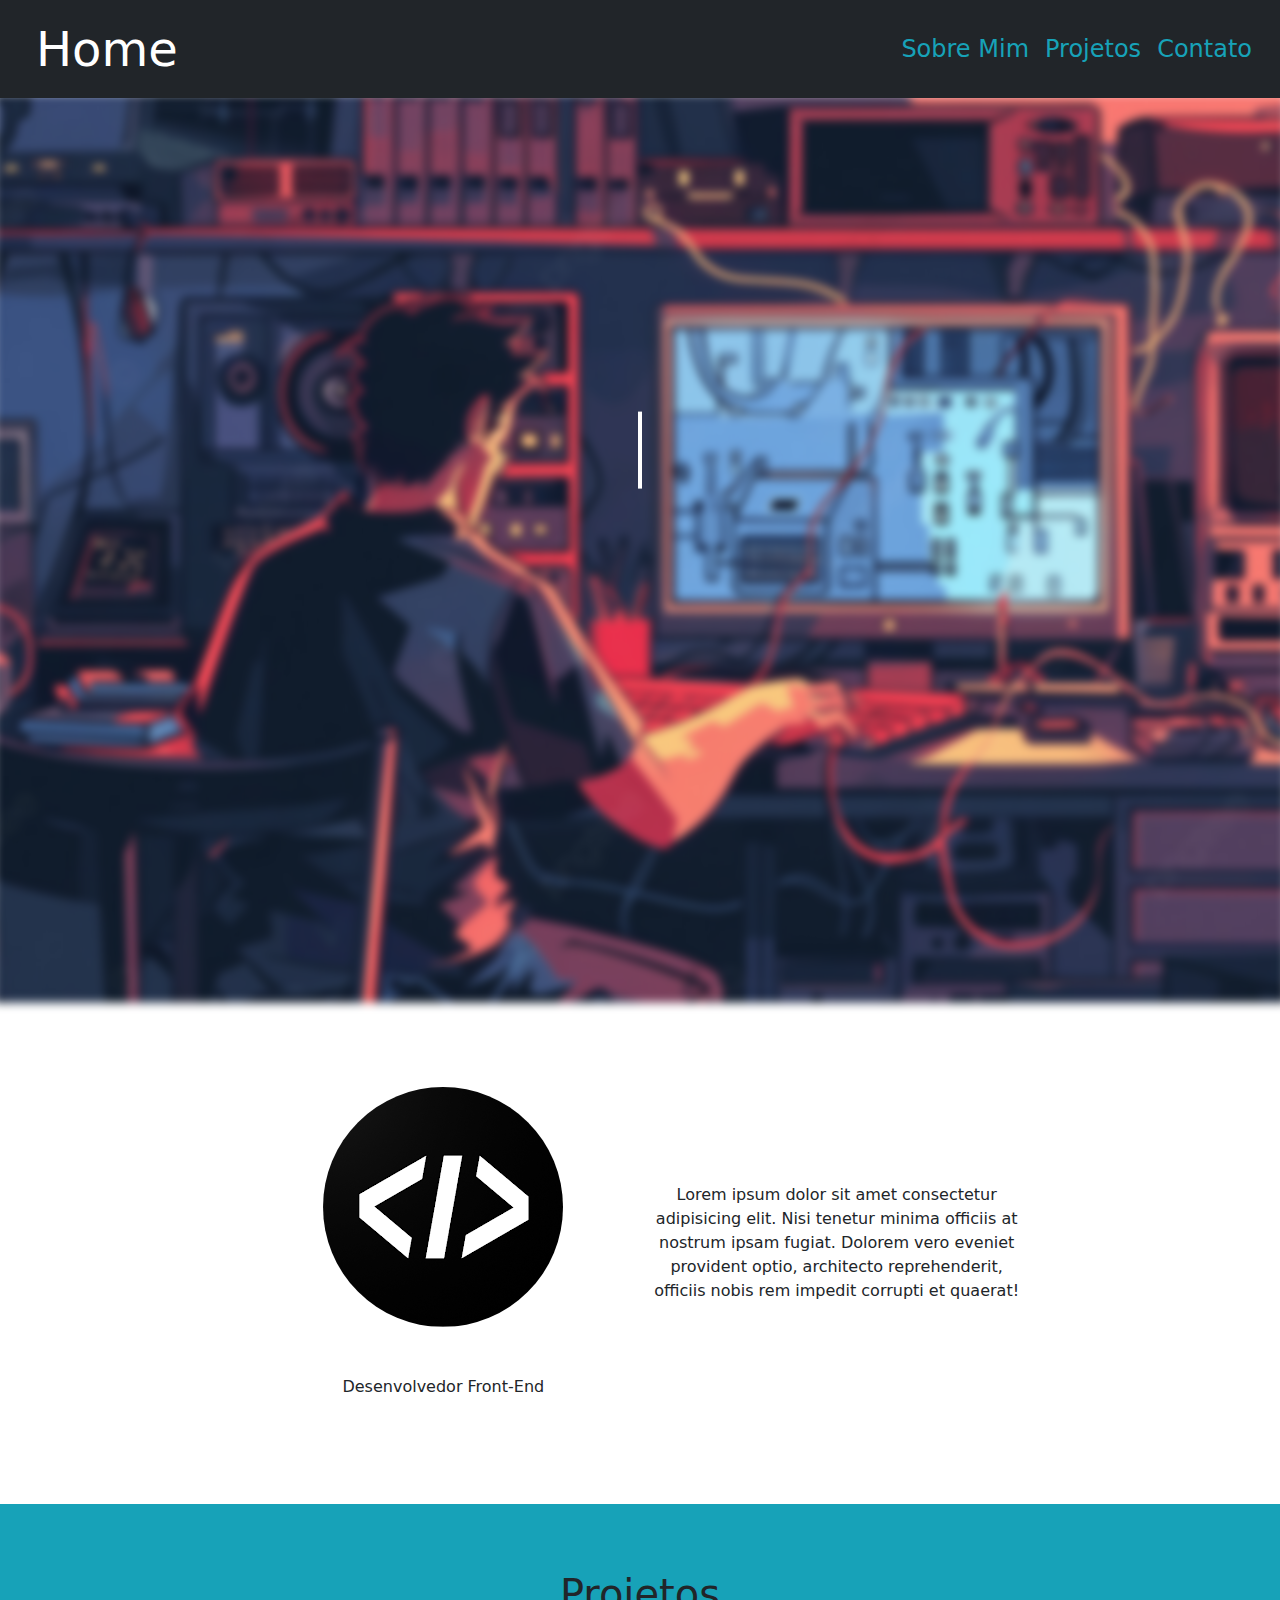
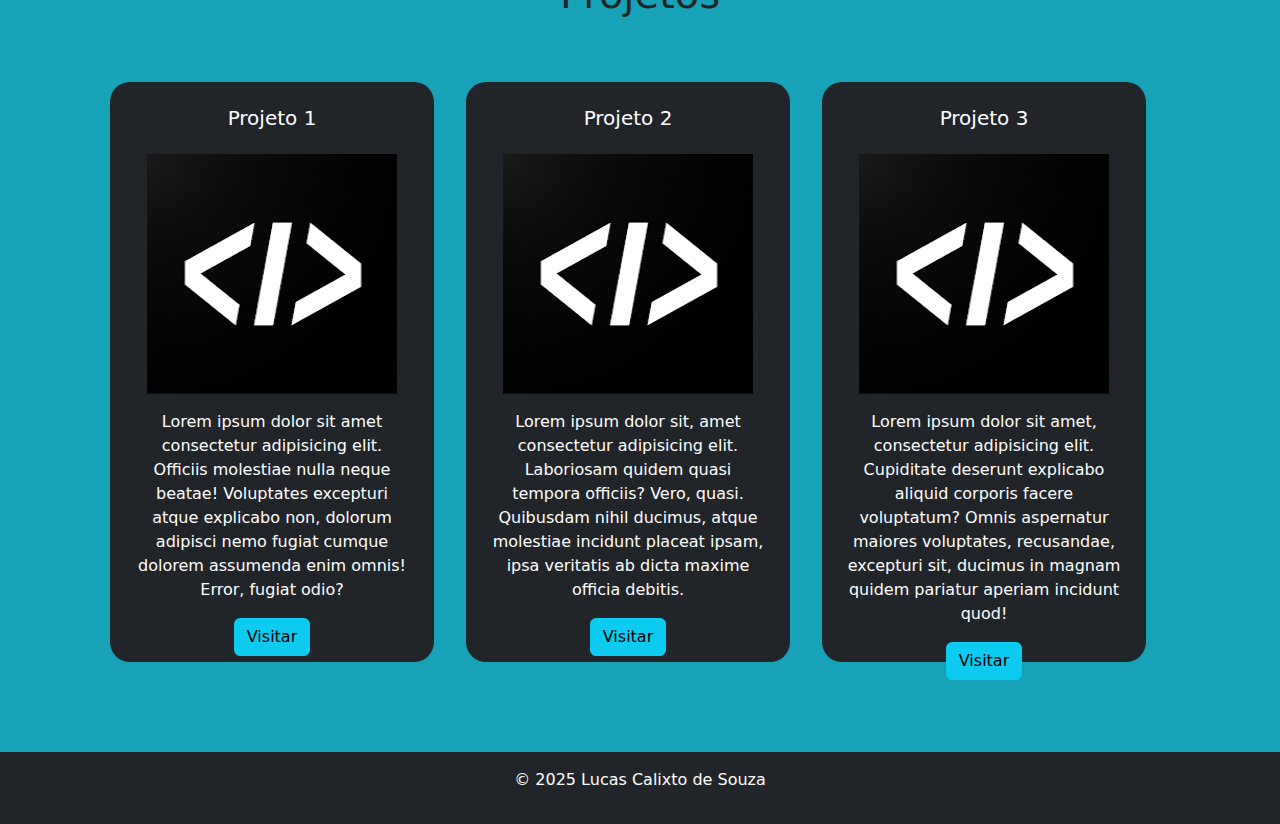
==== Curriculo/index.html @ 4676a132 "ajustes no nav e header, começo da seção sobre mim, footer ajeitado, arquivo mudados de lugar para m" ====
<!DOCTYPE html>
<html lang="pt-BR">

<head>
  <meta charset="UTF-8">
  <meta name="viewport" content="width=device-width, initial-scale=1.0">
  <title>Meu Currículo</title>
  <link href="https://cdn.jsdelivr.net/npm/bootstrap@5.3.0/dist/css/bootstrap.min.css" rel="stylesheet">
  <link rel="stylesheet" href="css/styles.css">
  <script src="js/script.js" defer></script>
</head>

<body id="page-top">
  <!-- Navbar -->
  <nav id="minha-navbar" class="navbar navbar-expand-lg bg-dark sticky-top p-2">
    <div class="container-fluid">

      <a id="home" class="navbar-brand ms-3" href="#page-top">Home</a>

      <!-- Botão para abrir o menu em telas pequenas -->
      <button class="navbar-toggler navbar-dark" type="button" data-bs-toggle="collapse" data-bs-target="#navbarNav"
        aria-controls="navbarNav" aria-expanded="false" aria-label="Toggle navigation">
        <span class="navbar-toggler-icon"></span>
      </button>

      <!-- Itens do Menu -->
      <div class="collapse navbar-collapse justify-content-end" id="navbarNav">
        <ul class="navbar-nav">
          <li class="nav-item">
            <a id="link" class="nav-link" href="#sobre">Sobre Mim</a>
          </li>
          <li class="nav-item">
            <a id="link" class="nav-link" href="#projetos">Projetos</a>
          </li>
          <li class="nav-item">
            <a id="link" class="nav-link" href="#contato">Contato</a>
          </li>
        </ul>
      </div>

    </div>
  </nav>

  <header>
    <img id="imagemFundo" src="assets/img/foto.webp" alt="foto de fundo" class="background-image">
    <h1 id="nome" class="masthead-heading text-uppercase animate-text cursor">Lucas Calixto de Souza</h1>
  </header>

  <!-- Sobre Mim -->
  <section id="sobre">
    <div class="row">
      <div class="col-lg-4 ms-auto">
        <img class="rounded-circle p-4" src="assets/img/fotoprojeto.webp" alt="Foto do desenvolvedor" />
        <p class="masthead-subheading font-weight-light p-4">Desenvolvedor Front-End</p>
      </div>
      <div class="col-lg-4 me-auto">
        <p class="text-center">Lorem ipsum dolor sit amet consectetur adipisicing elit. Nisi tenetur minima officiis at
          nostrum ipsam fugiat. Dolorem vero eveniet provident optio, architecto reprehenderit, officiis nobis rem
          impedit corrupti et quaerat!</p>
      </div>
    </div>
  </section>
  <!-- Projetos -->
  <section id="projetos">
    <div class="container">
      <h1 class="text-center p-3">Projetos</h1>
      <div class="row p-4">
        <div class="col-lg-4 col-md-12 p-3">
          <div class="card-body bg-dark p-4 text-white text-center" style="border-radius: 20px; height: 580px;">
            <h5 class="card-title">Projeto 1</h5>
            <img src="assets/img/fotoprojeto.webp" class="card-img-top mt-4 mb-3" alt="Foto do projeto"
              style="width: 250px; height: 240px;">
            <p class="card-text">Lorem ipsum dolor sit amet consectetur adipisicing elit. Officiis
              molestiae nulla neque beatae! Voluptates excepturi atque explicabo non, dolorum adipisci
              nemo fugiat cumque dolorem assumenda enim omnis! Error, fugiat odio?</p>
            <div class="text-center">
              <button class="btn btn-info ">Visitar</button>
            </div>
          </div>
        </div>
        <div class="col-lg-4 col-md-6 p-3">
          <div class="card-body bg-dark p-4 text-white text-center" style="border-radius: 20px; height: 580px;">
            <h5 class="card-title">Projeto 2</h5>
            <img src="assets/img/fotoprojeto.webp" class="card-img-top mt-4 mb-3" alt="Foto do projeto2"
              style="width: 250px; height: 240px;">
            <p class="card-text">Lorem ipsum dolor sit, amet consectetur adipisicing elit. Laboriosam
              quidem quasi tempora officiis? Vero, quasi. Quibusdam nihil ducimus, atque molestiae
              incidunt placeat ipsam, ipsa veritatis ab dicta maxime officia debitis.</p>
            <div class="text-center">
              <button class="btn btn-info ">Visitar</button>
            </div>
          </div>
        </div>
        <div class="col-lg-4 col-md-6 p-3">
          <div class="card-body bg-dark p-4 text-white text-center" style="border-radius: 20px; height: 580px;">
            <h5 class="card-title">Projeto 3</h5>
            <img src="assets/img/fotoprojeto.webp" class="card-img-top mt-4 mb-3" alt="Foto do projeto3"
              style="width: 250px; height: 240px;">
            <p class="card-text">Lorem ipsum dolor sit amet, consectetur adipisicing elit. Cupiditate
              deserunt explicabo aliquid corporis facere voluptatum? Omnis aspernatur maiores
              voluptates, recusandae, excepturi sit, ducimus in magnam quidem pariatur aperiam
              incidunt quod!</p>
            <div class="text-center">
              <button class="btn btn-info ">Visitar</button>
            </div>
          </div>
        </div>
      </div>
    </div>
  </section>
  <!-- Adicione outras seções aqui -->

  <!-- Rodapé -->
  <footer class="bg-dark text-white text-center p-3">
    <p>&copy; 2025 Lucas Calixto de Souza </p>
  </footer>

  <script src="https://cdn.jsdelivr.net/npm/bootstrap@5.3.0/dist/js/bootstrap.bundle.min.js"></script>
  <script src="js/script.js"></script> <!-- Seu script customizado -->

</body>

</html>
---- Curriculo/css/styles.css ----
/* Adicione no styles.css */
@keyframes fadeIn {
  from {
    opacity: 0;
  }

  to {
    opacity: 1;
  }
}

body {
  overflow-x: hidden;
}

section {
  animation: fadeIn 1s ease-in-out;
}

#home {
  font-size: 3em;
  color: white;
}

#home:hover{
  color: rgba(255, 255, 255, 0.562);
}

#link {
  color: #17a2b8;
  font-size: 1.5em;
  text-decoration: none;
}

#link:hover {
  color: #138496;
}

/* ------------------------------------ nav ------------------------------------ */

/* Estilo normal da navbar */
#minha-navbar {
  transition: all 0.3s ease-in-out;
  /* Transição suave para todas as mudanças */
  padding: 5rem 1rem;
  /* Padding padrão */
  background-color: #343a40;
  /* Cor de fundo padrão */
}

/* Estilo da navbar quando ela for reduzida */
#minha-navbar.scrolled {
  padding: 0.5rem 1rem;
  /* Menor padding quando rolada */
  background-color: #212529;
  /* Cor de fundo mais escura quando rolada */
}

#minha-navbar .navbar-brand,
#minha-navbar .nav-link {
  transition: font-size 0.3s ease-in-out;
  /* Transição suave para o tamanho da fonte */
}

/* Reduzir tamanho da fonte dos links e do logo quando rolada */
#minha-navbar.scrolled .navbar-brand {
  font-size: 1.3rem;
  /* Tamanho da fonte do logo um pouco menor */
}

#minha-navbar.scrolled .nav-link {
  font-size: 1.3rem;
  /* Tamanho da fonte dos links reduzido */
}

/* ------------------------------------ imagem-header ------------------------------------ */

#imagemFundo {

  overflow: hidden;
  filter: blur(5px);
  overflow: hidden;
  scale: 1.01;
}

/* A imagem vai cobrir toda a tela */
.background-image {
  width: 100%;
  height: 100vh;
  /* 100% da altura da tela */
  object-fit: cover;
  /* Garante que a imagem cubra o espaço sem distorcer */
  z-index: -1;
  /* Garante que a imagem fique atrás do texto */
}

/* Estilos para o nome */
.masthead-heading {
  position: absolute;
  top: 50%;
  left: 50%;
  transform: translate(-50%, -50%);
  font-size: 5vw;
  /* Tamanho do texto baseado na largura da tela */
  color: white;
  text-shadow: 2px 2px 4px rgba(0, 0, 0, 0.5);
  z-index: 1;
  margin: 0;
  width: 80%;
  /* Ajuste a largura do texto conforme necessário */
  text-align: center;
  /* Centraliza o texto */
}

/* ------------------------------------ escrita header ------------------------------------ */

/* Animação de escrita */
@keyframes typing {
  from {
    width: 0;
  }

  to {
    width: 100%;
  }
}

.animate-text {
  display: inline-block;
  overflow: hidden;
  white-space: nowrap;
  border-right: 4px solid #fff;
  width: 0;
  max-width: fit-content;
  animation: typing 4s steps(40) 1s forwards, cursor-blink 0.75s step-end infinite;
}

@keyframes cursor-blink {
  50% {
    border-color: transparent;
  }
}

.animate-text.finished::after {
  border-right: none;
}

/* @keyframes blink-caret {
  50% {
    border-color: transparent;
  }
} */

/* Ajuste do tamanho da fonte em telas menores */
@media (max-width: 500px) {
  .masthead-heading {
    font-size: 6vw;
    /* Reduz o tamanho da fonte em telas menores */
  }
}

/* ------------------------------------ sections ------------------------------------ */

#sobre {
  z-index: 2;
  padding: 50px;
  margin-top: 15px;
  background-color: white;
  display: flex;
  justify-content: center;
  align-items: center;
}

.row {
  display: flex;
  flex-wrap: wrap;
  justify-content: center;
  align-items: center;
  width: 100%;
}

.col-lg-4 {
  display: flex;
  flex-direction: column;
  justify-content: center;
  align-items: center;
  text-align: center;
}

.sobre {
  display: flex;
  justify-content: center;
  align-items: center;
}


#projetos {
  z-index: 2;
  padding: 50px;
  margin-top: 15px;
  background-color: #17a2b8;
}
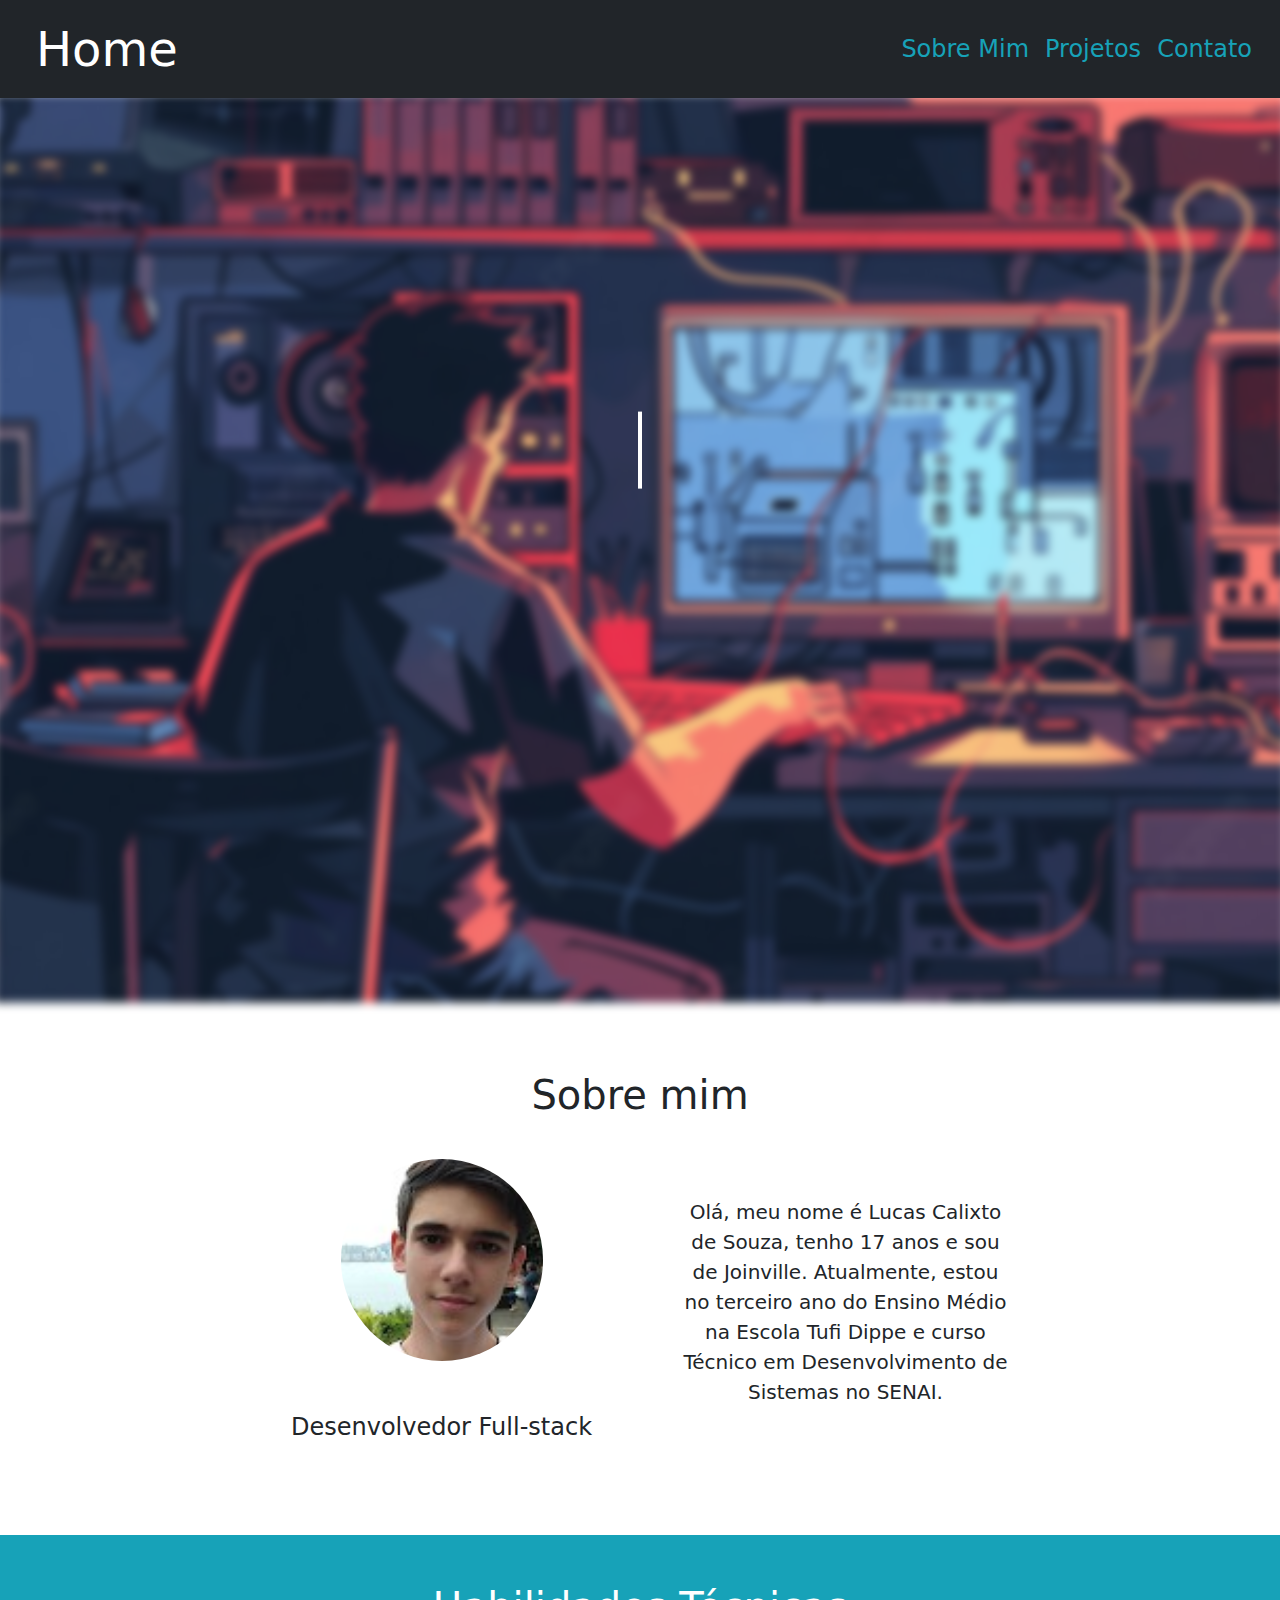
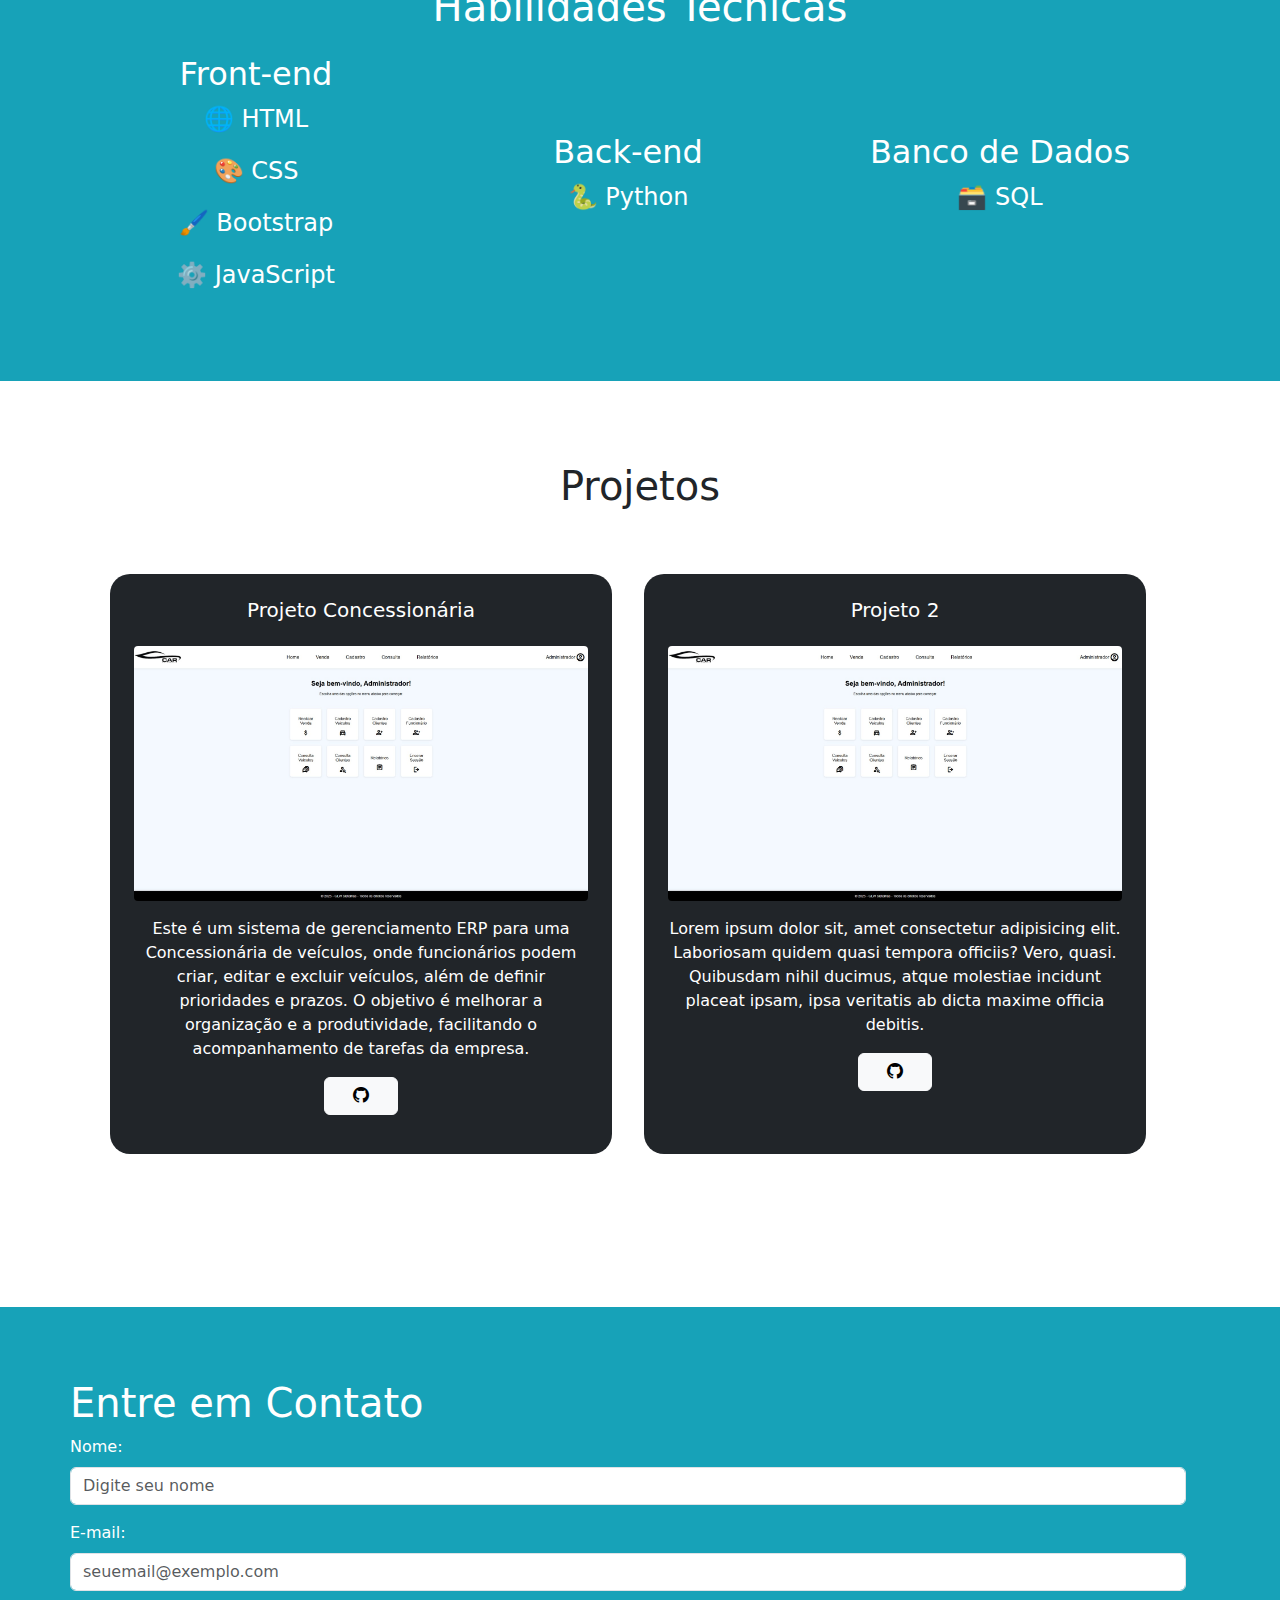
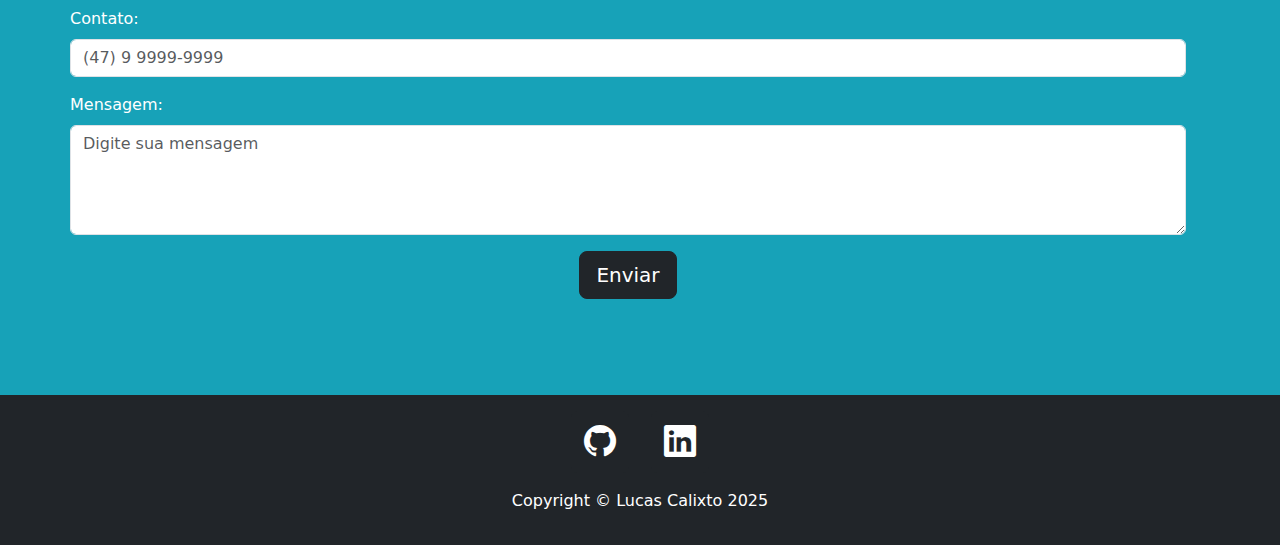
==== commit 064ba0d0: "adiciona validação de formulário de contato e melhorias no estilo CSS" ====
--- a/Curriculo/index.html
+++ b/Curriculo/index.html
@@ -7,7 +7,7 @@
   <title>Meu Currículo</title>
   <link href="https://cdn.jsdelivr.net/npm/bootstrap@5.3.0/dist/css/bootstrap.min.css" rel="stylesheet">
   <link rel="stylesheet" href="css/styles.css">
-  <script src="js/script.js" defer></script>
+  <link rel="stylesheet" href="https://cdn.jsdelivr.net/npm/bootstrap-icons@1.11.3/font/bootstrap-icons.min.css">
 </head>
 
 <body id="page-top">
@@ -49,72 +49,146 @@
   <!-- Sobre Mim -->
   <section id="sobre">
     <div class="row">
-      <div class="col-lg-4 ms-auto">
-        <img class="rounded-circle p-4" src="assets/img/fotoprojeto.webp" alt="Foto do desenvolvedor" />
-        <p class="masthead-subheading font-weight-light p-4">Desenvolvedor Front-End</p>
+      <h1 class="p-2 text-center">Sobre mim</h1>
+      <div id="txt1" class="col-lg-4 ms-auto">
+        <img id="imgminha" class="rounded-circle p-4" src="assets/img/foto.jpg" alt="Foto do desenvolvedor" />
+        <p id="txt1" class="masthead-subheading font-weight-light p-4 fs-4">Desenvolvedor Full-stack</p>
       </div>
-      <div class="col-lg-4 me-auto">
-        <p class="text-center">Lorem ipsum dolor sit amet consectetur adipisicing elit. Nisi tenetur minima officiis at
-          nostrum ipsam fugiat. Dolorem vero eveniet provident optio, architecto reprehenderit, officiis nobis rem
-          impedit corrupti et quaerat!</p>
+      <div id="txt2" class="col-lg-4 me-auto">
+        <p id="txt2" class="text-center fs-5">Olá, meu nome é Lucas Calixto de Souza, tenho 17 anos e sou de Joinville. Atualmente, estou no terceiro ano do Ensino Médio na Escola Tufi Dippe e curso Técnico em Desenvolvimento de Sistemas no SENAI.</p>
       </div>
     </div>
   </section>
+
+  <!-- Habilidades -->
+  <section id="habilidades" class="py-5 ">
+    <div class="container text-white">
+      <h1 class="text-center mb-4">Habilidades Técnicas</h1>
+      <div class="row text-center">
+        <div class="col-lg-4 mb-4">
+          <h2>Front-end</h2>
+          <p class="fs-4">🌐 HTML</p>
+          <p class="fs-4">🎨 CSS</p>
+          <p class="fs-4">🖌️ Bootstrap</p>
+          <p class="fs-4">⚙️ JavaScript</p>
+        </div>
+        <div class="col-lg-4 mb-4">
+          <h2>Back-end</h2>
+          <p class="fs-4">🐍 Python</p>
+        </div>
+        <div class="col-lg-4 mb-4">
+          <h2>Banco de Dados</h2>
+          <p class="fs-4">🗃️ SQL</p>
+        </div>
+      </div>
+    </div>
+  </section>
+
   <!-- Projetos -->
   <section id="projetos">
     <div class="container">
       <h1 class="text-center p-3">Projetos</h1>
       <div class="row p-4">
-        <div class="col-lg-4 col-md-12 p-3">
-          <div class="card-body bg-dark p-4 text-white text-center" style="border-radius: 20px; height: 580px;">
-            <h5 class="card-title">Projeto 1</h5>
-            <img src="assets/img/fotoprojeto.webp" class="card-img-top mt-4 mb-3" alt="Foto do projeto"
-              style="width: 250px; height: 240px;">
-            <p class="card-text">Lorem ipsum dolor sit amet consectetur adipisicing elit. Officiis
-              molestiae nulla neque beatae! Voluptates excepturi atque explicabo non, dolorum adipisci
-              nemo fugiat cumque dolorem assumenda enim omnis! Error, fugiat odio?</p>
+        <div class="col-lg-6 col-md-4 p-3 text-white">
+          <div class="card-body bg-dark p-4 text-center" style="border-radius: 20px; height: 580px;">
+            <h5 class="card-title">Projeto Concessionária</h5>
+            <img id="imgprojetos" src="assets/img/concessionaria.jpeg" class="card-img-top mt-4 mb-3 rounded-1"
+              alt="Foto do projeto">
+            <p class="card-text">Este é um sistema de gerenciamento ERP para uma Concessionária de veículos, onde
+              funcionários podem criar, editar e excluir veículos, além de definir prioridades e prazos. O objetivo é
+              melhorar a organização e a produtividade, facilitando o acompanhamento de tarefas da empresa.</p>
             <div class="text-center">
-              <button class="btn btn-info ">Visitar</button>
+              <a class="btn btn-light" target="_blank" href="https://github.com/luc4as-calixto/Concessionaria"><i
+                  class="bi bi-github p-3"></i></a>
             </div>
           </div>
         </div>
-        <div class="col-lg-4 col-md-6 p-3">
-          <div class="card-body bg-dark p-4 text-white text-center" style="border-radius: 20px; height: 580px;">
+        <div class="col-lg-6 col-md-4 p-3 text-white">
+          <div class="card-body bg-dark p-4 text-center" style="border-radius: 20px; height: 580px;">
             <h5 class="card-title">Projeto 2</h5>
-            <img src="assets/img/fotoprojeto.webp" class="card-img-top mt-4 mb-3" alt="Foto do projeto2"
-              style="width: 250px; height: 240px;">
+            <img id="imgprojetos" src="assets/img/concessionaria.jpeg" class="card-img-top mt-4 mb-3 rounded-1"
+              alt="Foto do projeto2">
             <p class="card-text">Lorem ipsum dolor sit, amet consectetur adipisicing elit. Laboriosam
               quidem quasi tempora officiis? Vero, quasi. Quibusdam nihil ducimus, atque molestiae
               incidunt placeat ipsam, ipsa veritatis ab dicta maxime officia debitis.</p>
             <div class="text-center">
-              <button class="btn btn-info ">Visitar</button>
-            </div>
-          </div>
-        </div>
-        <div class="col-lg-4 col-md-6 p-3">
-          <div class="card-body bg-dark p-4 text-white text-center" style="border-radius: 20px; height: 580px;">
-            <h5 class="card-title">Projeto 3</h5>
-            <img src="assets/img/fotoprojeto.webp" class="card-img-top mt-4 mb-3" alt="Foto do projeto3"
-              style="width: 250px; height: 240px;">
-            <p class="card-text">Lorem ipsum dolor sit amet, consectetur adipisicing elit. Cupiditate
-              deserunt explicabo aliquid corporis facere voluptatum? Omnis aspernatur maiores
-              voluptates, recusandae, excepturi sit, ducimus in magnam quidem pariatur aperiam
-              incidunt quod!</p>
-            <div class="text-center">
-              <button class="btn btn-info ">Visitar</button>
+              <a class="btn btn-light" target="_blank" href=""><i class="bi bi-github p-3"></i></a>
             </div>
           </div>
         </div>
       </div>
     </div>
   </section>
-  <!-- Adicione outras seções aqui -->
+
+  <!-- Mensagens -->
+  <div class="row justify-content-center">
+    <div class="col-8 col-md-6 mt-4">
+      <div id="success-message" class="alert alert-success d-none">
+        Mensagem enviada com sucesso! 🎉
+      </div>
+    </div>
+  </div>
+
+  <!-- Mensagem de erro -->
+
+  <div class="row justify-content-center">
+    <div class="col-8 col-md-6 mt-4">
+        <div id="alert-message-erronumber" class="alert alert-danger d-none" role="alert">
+            <p>Por favor, insira um número de WhatsApp válido com 11 dígitos.</p>
+        </div>
+    </div>
+  </div>
+
+
+  <!-- Formulário -->
+  <section id="contato" class="py-5 p-4">
+    <div class="row">
+      <div class="col-12 col-md-12 text-white ">
+        <form id="contato-form" class="container mt-4 mb-5">
+          <h1>Entre em Contato</h1>
+          <div class="mb-3">
+            <label class="form-label">Nome:</label>
+            <input type="text" class="form-control" placeholder="Digite seu nome" required>
+            <div class="invalid-feedback">Por favor, insira seu nome.</div>
+          </div>
+
+          <div class="mb-3">
+            <label class="form-label">E-mail:</label>
+            <input type="email" class="form-control" placeholder="seuemail@exemplo.com" required>
+            <div class="invalid-feedback">Por favor, insira um e-mail válido.</div>
+          </div>
+
+          <div class="mb-3">
+            <label class="form-label">Contato:</label>
+            <input id="numero_contato" type="tel" class="form-control" placeholder="(47) 9 9999-9999">
+            <div class="invalid-feedback">Por favor, insira um número de telefone válido.</div>
+          </div>
+
+          <div class="mb-3">
+            <label class="form-label">Mensagem:</label>
+            <textarea class="form-control" rows="4" placeholder="Digite sua mensagem" required></textarea>
+            <div class="invalid-feedback">Por favor, escreva uma mensagem.</div>
+          </div>
+
+          <div class="text-center">
+            <button type="submit" class="btn btn-dark btn-lg">Enviar</button>
+          </div>
+        </form>
+      </div>
+    </div>
+  </section>
+
 
   <!-- Rodapé -->
   <footer class="bg-dark text-white text-center p-3">
-    <p>&copy; 2025 Lucas Calixto de Souza </p>
+    <a href="https://github.com/luc4as-calixto" target="_blank" class="btn btn-dark text-white fs-2 mb-3"><i
+        class="bi bi-github"></i></a>
+    <a href="https://br.linkedin.com/in/lucascalixtodesouza" target="_blank"
+      class="btn btn-dark text-white fs-2 mb-3 ms-3 "><i class="bi bi-linkedin"></i></a>
+    <p>Copyright &copy; Lucas Calixto 2025 </p>
   </footer>
 
+  <script src="js/script.js" defer></script>
   <script src="https://cdn.jsdelivr.net/npm/bootstrap@5.3.0/dist/js/bootstrap.bundle.min.js"></script>
   <script src="js/script.js"></script> <!-- Seu script customizado -->
 
--- a/Curriculo/css/styles.css
+++ b/Curriculo/css/styles.css
@@ -1,12 +1,17 @@
-/* Adicione no styles.css */
-@keyframes fadeIn {
-  from {
-    opacity: 0;
-  }
-
-  to {
-    opacity: 1;
-  }
+.row {
+  display: flex;
+  flex-wrap: wrap;
+  justify-content: center;
+  align-items: center;
+  width: 100%;
+}
+
+.col-lg-4 {
+  display: flex;
+  flex-direction: column;
+  justify-content: center;
+  align-items: center;
+  text-align: center;
 }
 
 body {
@@ -16,6 +21,8 @@
 section {
   animation: fadeIn 1s ease-in-out;
 }
+
+/* ------------------------------------ nav ------------------------------------ */
 
 #home {
   font-size: 3em;
@@ -36,7 +43,6 @@
   color: #138496;
 }
 
-/* ------------------------------------ nav ------------------------------------ */
 
 /* Estilo normal da navbar */
 #minha-navbar {
@@ -73,7 +79,7 @@
   /* Tamanho da fonte dos links reduzido */
 }
 
-/* ------------------------------------ imagem-header ------------------------------------ */
+/* ------------------------------------ section imagem-header ------------------------------------ */
 
 #imagemFundo {
 
@@ -124,7 +130,7 @@
     width: 100%;
   }
 }
-
+  
 .animate-text {
   display: inline-block;
   overflow: hidden;
@@ -159,7 +165,7 @@
   }
 }
 
-/* ------------------------------------ sections ------------------------------------ */
+/* ------------------------------------ section Sobre mim ------------------------------------ */
 
 #sobre {
   z-index: 2;
@@ -171,32 +177,58 @@
   align-items: center;
 }
 
-.row {
-  display: flex;
-  flex-wrap: wrap;
-  justify-content: center;
-  align-items: center;
-  width: 100%;
-}
-
-.col-lg-4 {
-  display: flex;
-  flex-direction: column;
-  justify-content: center;
-  align-items: center;
-  text-align: center;
-}
-
-.sobre {
-  display: flex;
-  justify-content: center;
-  align-items: center;
-}
-
+#txt2{
+  width: 350px;
+  height: auto;
+  align-items: center;
+}
+
+#txt2{
+  width: 350px;
+  height: auto;
+  align-items: center;
+  padding-left: 5%;
+}
+
+#txt1{
+  width: 350px;
+  height: auto;
+  padding-right: 5%;
+  align-items: center;
+}	
+
+#imgminha{
+  width: 250px;
+  height: auto;
+}
+
+#habilidades{
+  background-color: #17a2b8;
+}
+
+/* ------------------------------------ section projeto ------------------------------------ */
 
 #projetos {
   z-index: 2;
   padding: 50px;
   margin-top: 15px;
+}
+
+#imgprojetos{
+  max-width: 100%;
+  height: auto;
+  display: block;
+  margin: 0 auto;
+}
+
+
+/* ------------------------------------ section contato ------------------------------------ */
+
+#contato {
+  z-index: 2;
+  padding: 50px;
+  margin-top: 15px;
   background-color: #17a2b8;
-}+}
+
+/* ------------------------------------ section footer ------------------------------------ */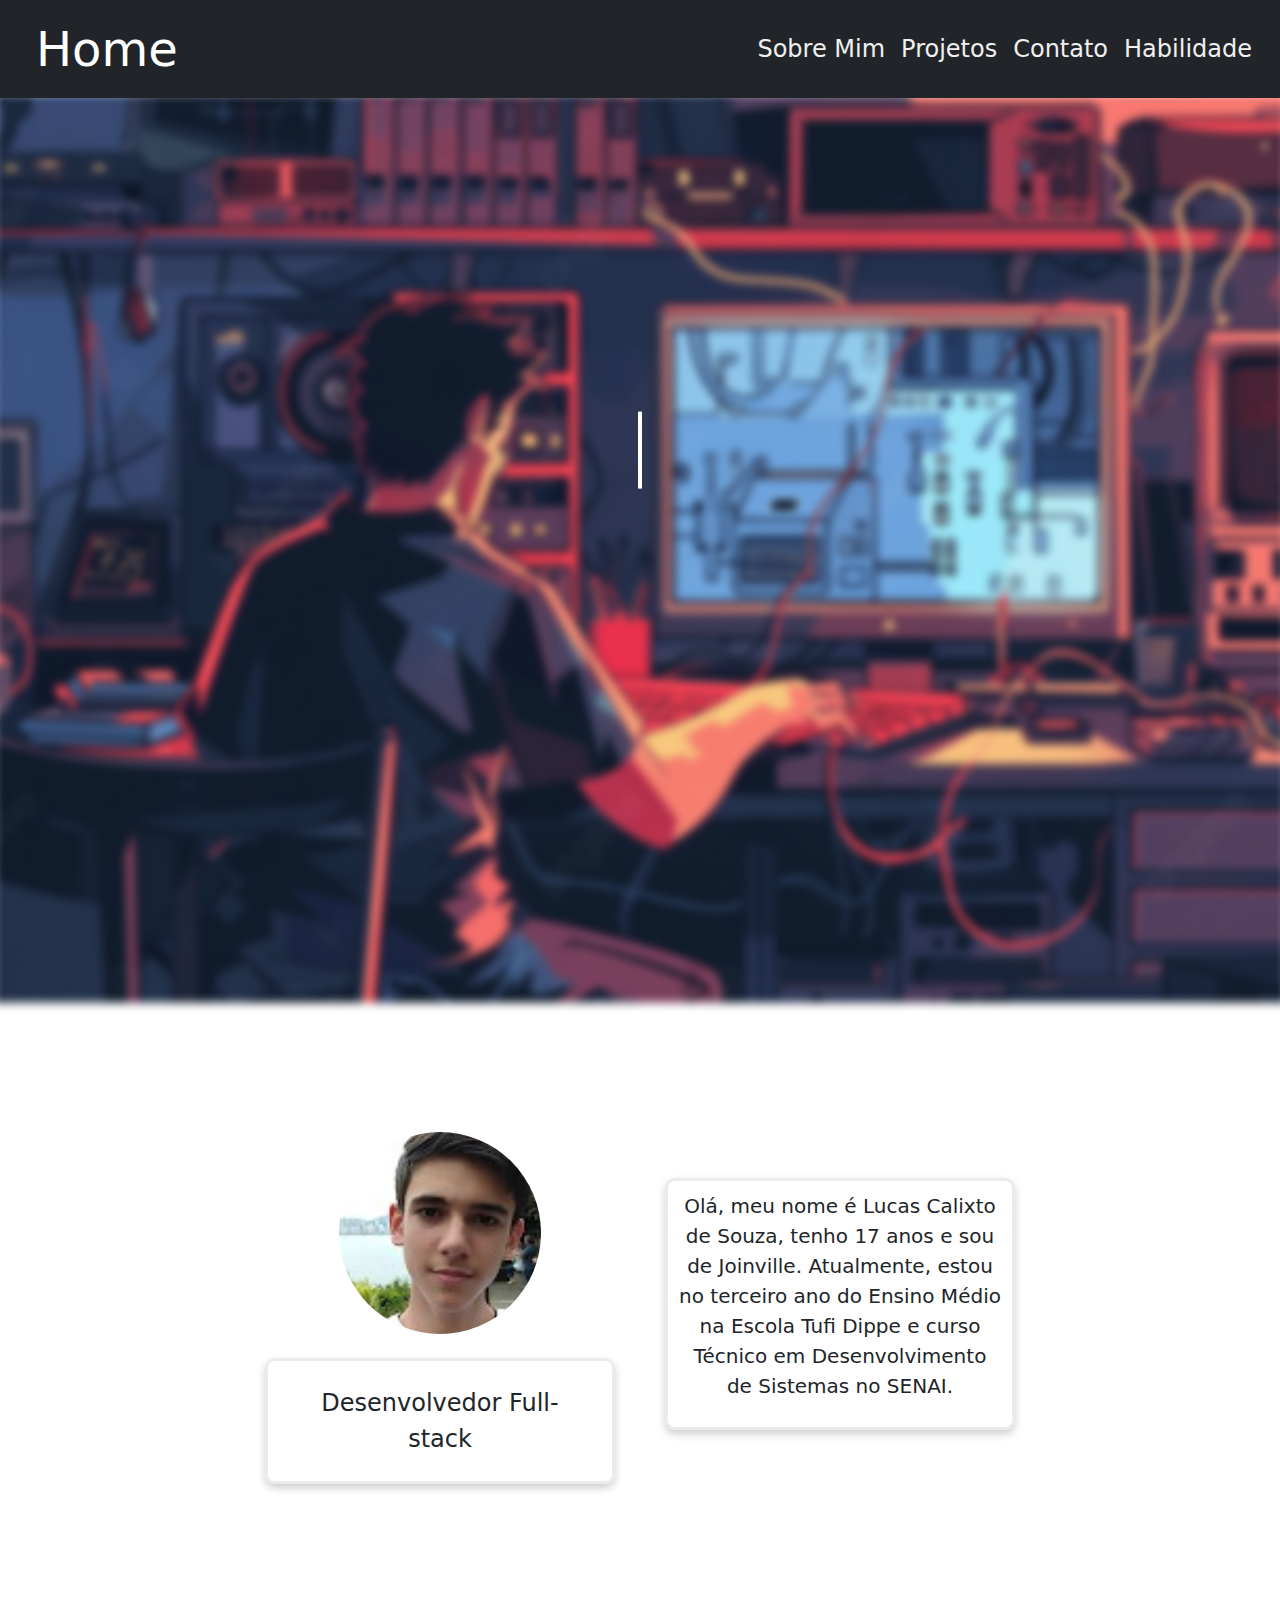
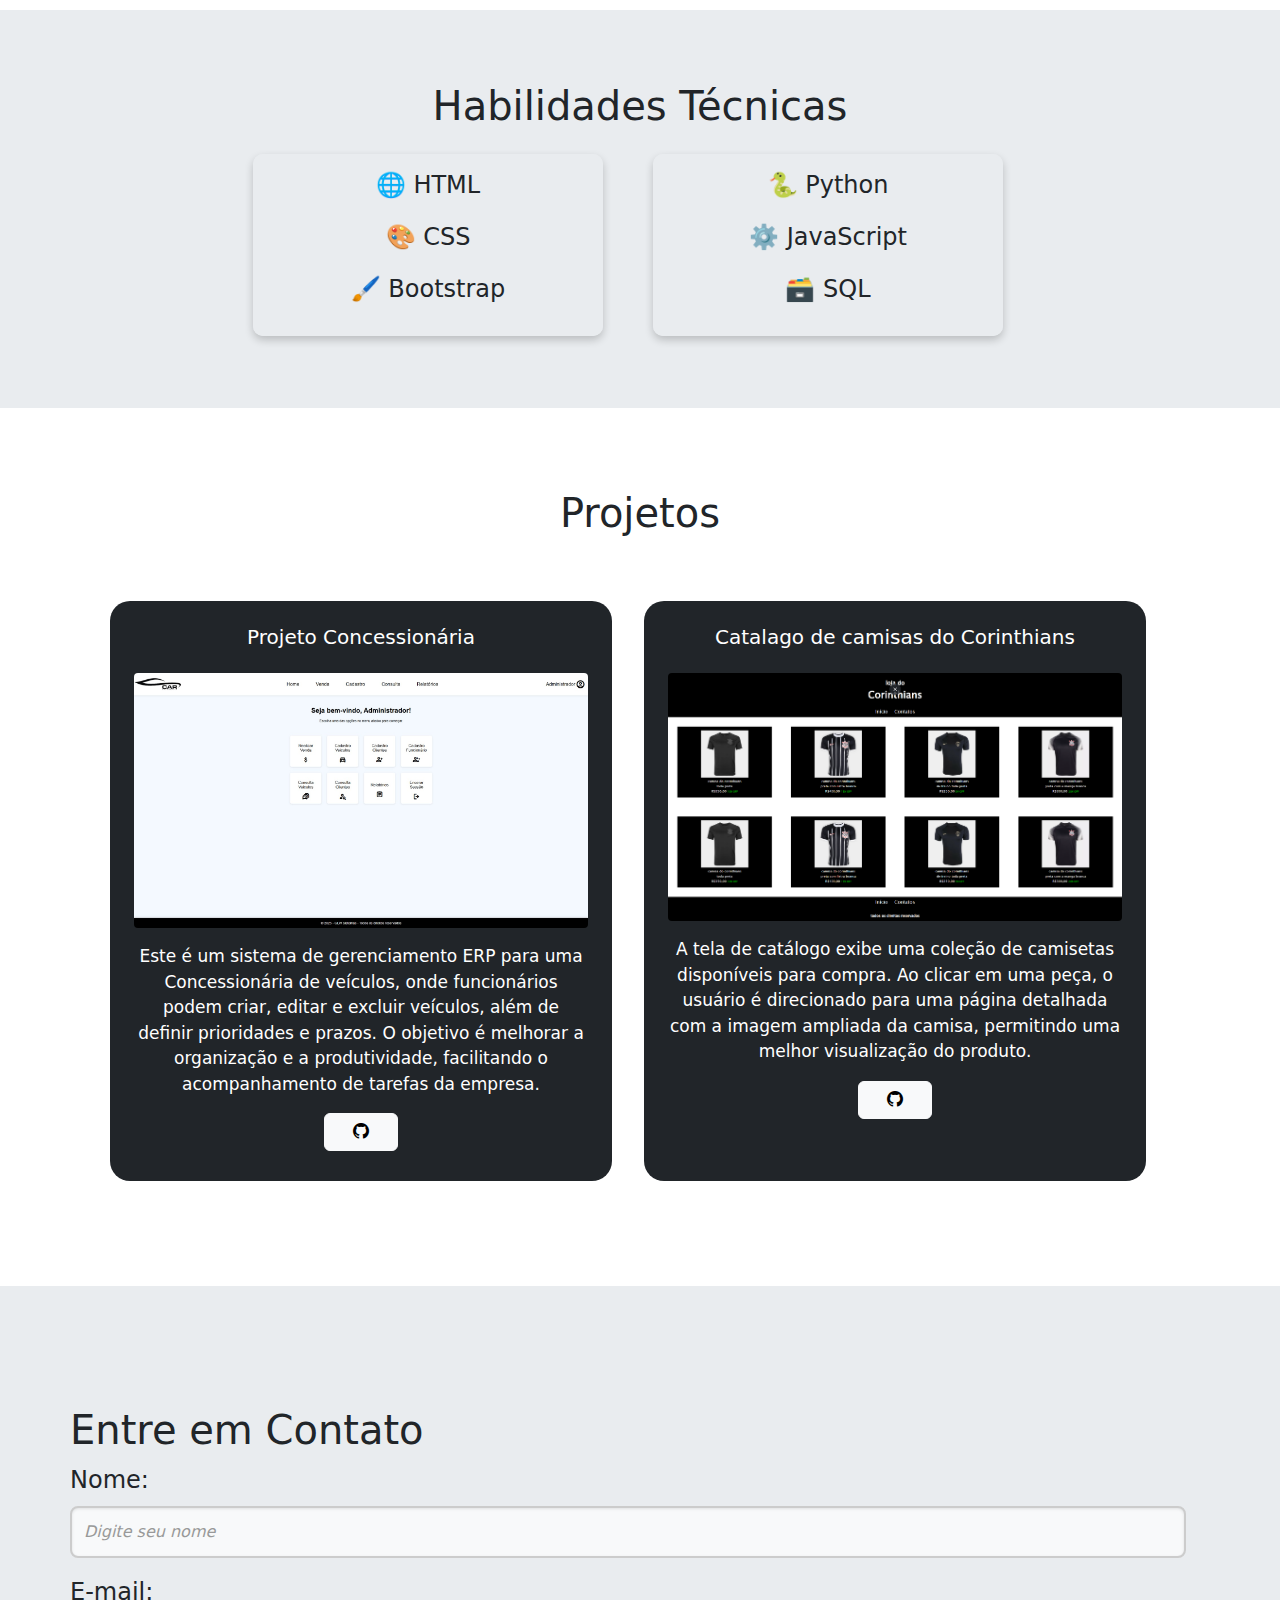
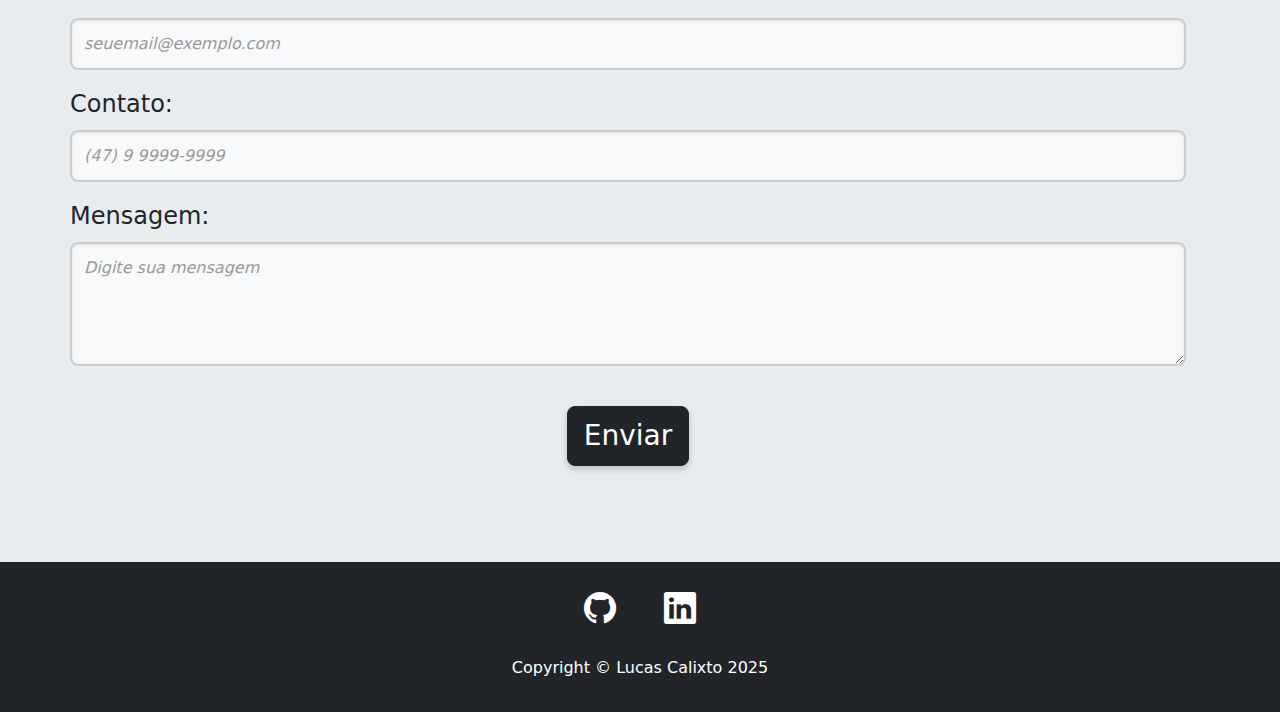
==== commit 47dbe585: "adiciona funcionalidades de modal e melhorias no estilo dos botões e formulários" ====
--- a/Curriculo/index.html
+++ b/Curriculo/index.html
@@ -35,6 +35,9 @@
           <li class="nav-item">
             <a id="link" class="nav-link" href="#contato">Contato</a>
           </li>
+          <li class="nav-item">
+            <a id="link" class="nav-link" href="#habilidades">Habilidade</a>
+          </li>
         </ul>
       </div>
 
@@ -48,37 +51,33 @@
 
   <!-- Sobre Mim -->
   <section id="sobre">
-    <div class="row">
-      <h1 class="p-2 text-center">Sobre mim</h1>
-      <div id="txt1" class="col-lg-4 ms-auto">
+    <div id="distancia" class="row">
+      <div id="txtsobre" class="col-lg-4">
         <img id="imgminha" class="rounded-circle p-4" src="assets/img/foto.jpg" alt="Foto do desenvolvedor" />
-        <p id="txt1" class="masthead-subheading font-weight-light p-4 fs-4">Desenvolvedor Full-stack</p>
-      </div>
-      <div id="txt2" class="col-lg-4 me-auto">
-        <p id="txt2" class="text-center fs-5">Olá, meu nome é Lucas Calixto de Souza, tenho 17 anos e sou de Joinville. Atualmente, estou no terceiro ano do Ensino Médio na Escola Tufi Dippe e curso Técnico em Desenvolvimento de Sistemas no SENAI.</p>
+        <p id="txt" class="masthead-subheading font-weight-light p-4 fs-4">Desenvolvedor Full-stack</p>
+      </div>
+      <div id="txt" class="col-lg-4">
+        <p class="text-center fs-5">Olá, meu nome é Lucas Calixto de Souza, tenho 17 anos e sou de Joinville.
+          Atualmente, estou no terceiro ano do Ensino Médio na Escola Tufi Dippe e curso Técnico em Desenvolvimento de
+          Sistemas no SENAI.</p>
       </div>
     </div>
   </section>
 
   <!-- Habilidades -->
-  <section id="habilidades" class="py-5 ">
-    <div class="container text-white">
+  <section id="habilidades" class="py-5">
+    <div class="text-container container mt-4">
       <h1 class="text-center mb-4">Habilidades Técnicas</h1>
-      <div class="row text-center">
-        <div class="col-lg-4 mb-4">
-          <h2>Front-end</h2>
-          <p class="fs-4">🌐 HTML</p>
-          <p class="fs-4">🎨 CSS</p>
-          <p class="fs-4">🖌️ Bootstrap</p>
-          <p class="fs-4">⚙️ JavaScript</p>
-        </div>
-        <div class="col-lg-4 mb-4">
-          <h2>Back-end</h2>
-          <p class="fs-4">🐍 Python</p>
-        </div>
-        <div class="col-lg-4 mb-4">
-          <h2>Banco de Dados</h2>
-          <p class="fs-4">🗃️ SQL</p>
+      <div id="distancia" class="row text-center">
+        <div id="txt1" class="col-lg-4 mb-4">
+          <p class="fs-4 animated-text">🌐 HTML</p>
+          <p class="fs-4 animated-text">🎨 CSS</p>
+          <p class="fs-4 animated-text">🖌️ Bootstrap</p>
+        </div>
+        <div id="txt2" class="col-lg-4 mb-4">
+          <p class="fs-4 animated-text">🐍 Python</p>
+          <p class="fs-4 animated-text">⚙️ JavaScript</p>
+          <p class="fs-4 animated-text">🗃️ SQL</p>
         </div>
       </div>
     </div>
@@ -89,11 +88,12 @@
     <div class="container">
       <h1 class="text-center p-3">Projetos</h1>
       <div class="row p-4">
+        <!-- Card 1 -->
         <div class="col-lg-6 col-md-4 p-3 text-white">
-          <div class="card-body bg-dark p-4 text-center" style="border-radius: 20px; height: 580px;">
+          <div id="card-projeto-1" class="card-body bg-dark p-4 text-center"
+            style="border-radius: 20px; height: 580px;">
             <h5 class="card-title">Projeto Concessionária</h5>
-            <img id="imgprojetos" src="assets/img/concessionaria.jpeg" class="card-img-top mt-4 mb-3 rounded-1"
-              alt="Foto do projeto">
+            <img src="assets/img/concessionaria.jpeg" class="card-img-top mt-4 mb-3 rounded-1" alt="Foto do projeto">
             <p class="card-text">Este é um sistema de gerenciamento ERP para uma Concessionária de veículos, onde
               funcionários podem criar, editar e excluir veículos, além de definir prioridades e prazos. O objetivo é
               melhorar a organização e a produtividade, facilitando o acompanhamento de tarefas da empresa.</p>
@@ -103,75 +103,105 @@
             </div>
           </div>
         </div>
+
+        <!-- Modal 1 -->
+        <div id="modal-1" class="modal">
+          <div class="modal-content">
+            <h2 class="p-4">Projeto Concessionária</h2>
+            <img src="assets/img/concessionaria.jpeg" alt="Foto do projeto" class="modal-img">
+            <p class="fs-5">O sistema da concessionária tem como objetivo otimizar e agilizar a gestão de estoque,
+              vendas, clientes e funcionários. Ele será utilizado por diferentes perfis de colaboradores, incluindo
+              vendedores, almoxarifes, profissionais do setor financeiro, supervisores e gerentes, que terão a
+              responsabilidade de manter as informações sempre atualizadas.</p>
+            <p class="fs-5">Entre suas principais funcionalidades, o sistema permitirá o cadastro e a consulta de dados
+              de clientes, funcionários e veículos, além da geração de relatórios detalhados sobre o volume de vendas
+              semanais e mensais, bem como o saldo de veículos em estoque. Dessa forma, a ferramenta contribuirá para um
+              gerenciamento mais eficiente, organizado e ágil das operações da concessionária.</p>
+            <span class="close p-3">&times;</span>
+          </div>
+        </div>
+
+        <!-- Card 2 -->
         <div class="col-lg-6 col-md-4 p-3 text-white">
-          <div class="card-body bg-dark p-4 text-center" style="border-radius: 20px; height: 580px;">
-            <h5 class="card-title">Projeto 2</h5>
-            <img id="imgprojetos" src="assets/img/concessionaria.jpeg" class="card-img-top mt-4 mb-3 rounded-1"
-              alt="Foto do projeto2">
-            <p class="card-text">Lorem ipsum dolor sit, amet consectetur adipisicing elit. Laboriosam
-              quidem quasi tempora officiis? Vero, quasi. Quibusdam nihil ducimus, atque molestiae
-              incidunt placeat ipsam, ipsa veritatis ab dicta maxime officia debitis.</p>
+          <div id="card-projeto-2" class="card-body bg-dark p-4 text-center"
+            style="border-radius: 20px; height: 580px;">
+            <h5 class="card-title">Catalago de camisas do Corinthians</h5>
+            <img src="assets/img/catalago.png" class="card-img-top mt-4 mb-3 rounded-1" alt="Foto do projeto2">
+            <p class="card-text">A tela de catálogo exibe uma coleção de camisetas disponíveis para compra. Ao clicar em
+              uma peça, o usuário é direcionado para uma página detalhada com a imagem ampliada da camisa, permitindo
+              uma melhor visualização do produto.</p>
             <div class="text-center">
               <a class="btn btn-light" target="_blank" href=""><i class="bi bi-github p-3"></i></a>
             </div>
           </div>
         </div>
-      </div>
-    </div>
-  </section>
-
-  <!-- Mensagens -->
-  <div class="row justify-content-center">
-    <div class="col-8 col-md-6 mt-4">
-      <div id="success-message" class="alert alert-success d-none">
-        Mensagem enviada com sucesso! 🎉
-      </div>
-    </div>
-  </div>
-
-  <!-- Mensagem de erro -->
-
-  <div class="row justify-content-center">
-    <div class="col-8 col-md-6 mt-4">
-        <div id="alert-message-erronumber" class="alert alert-danger d-none" role="alert">
-            <p>Por favor, insira um número de WhatsApp válido com 11 dígitos.</p>
-        </div>
-    </div>
-  </div>
-
-
+
+        <!-- Modal 2 -->
+        <div id="modal-2" class="modal">
+          <div class="modal-content">
+            <h2 class="p-4">Catalago de camisas do Corinthians</h2>
+            <img src="assets/img/catalago.png" alt="Foto do catalago" class="modal-img">
+            <p class="card-text fs-4">A tela de catálogo de camisetas é uma interface onde os usuários podem visualizar
+              diferentes modelos disponíveis para compra. Cada item é apresentado com uma imagem, nome e, opcionalmente,
+              preço. Ao clicar em uma camiseta, o sistema abre uma nova tela dedicada exclusivamente a esse produto.
+              Nela, a peça é exibida em destaque, permitindo uma visão mais detalhada do design, tecido e acabamentos.
+              Esse recurso facilita a experiência do usuário, tornando a navegação mais intuitiva e permitindo uma
+              melhor avaliação antes da compra.</p>
+            <img src="assets/img/camisa.png" alt="Foto da camisa" class="modal-img">
+            <span class="close p-3">&times;</span>
+          </div>
+        </div>
+      </div>
+    </div>
+  </section>
   <!-- Formulário -->
   <section id="contato" class="py-5 p-4">
+
+    <!-- Mensagens -->
+    <div class="row justify-content-center">
+      <div class="col-8 col-md-6 mt-4">
+        <div id="success-message" class="alert alert-success d-none">
+          Mensagem enviada com sucesso! 🎉
+        </div>
+      </div>
+    </div>
+
+    <!-- Mensagem de erro -->
+
+    <div class="row justify-content-center">
+      <div class="col-8 col-md-6 mt-4">
+        <div id="alert-message-erronumber" class="alert alert-danger d-none" role="alert">
+          <p>Por favor, insira um número de WhatsApp válido com 11 dígitos.</p>
+        </div>
+      </div>
+    </div>
+
     <div class="row">
-      <div class="col-12 col-md-12 text-white ">
+      <div class="col-12 col-md-12  ">
         <form id="contato-form" class="container mt-4 mb-5">
           <h1>Entre em Contato</h1>
           <div class="mb-3">
-            <label class="form-label">Nome:</label>
+            <label class="form-label fs-4">Nome:</label>
             <input type="text" class="form-control" placeholder="Digite seu nome" required>
-            <div class="invalid-feedback">Por favor, insira seu nome.</div>
-          </div>
-
-          <div class="mb-3">
-            <label class="form-label">E-mail:</label>
+          </div>
+
+          <div class="mb-3">
+            <label class="form-label fs-4">E-mail:</label>
             <input type="email" class="form-control" placeholder="seuemail@exemplo.com" required>
-            <div class="invalid-feedback">Por favor, insira um e-mail válido.</div>
-          </div>
-
-          <div class="mb-3">
-            <label class="form-label">Contato:</label>
+          </div>
+
+          <div class="mb-3">
+            <label class="form-label fs-4">Contato:</label>
             <input id="numero_contato" type="tel" class="form-control" placeholder="(47) 9 9999-9999">
-            <div class="invalid-feedback">Por favor, insira um número de telefone válido.</div>
-          </div>
-
-          <div class="mb-3">
-            <label class="form-label">Mensagem:</label>
+          </div>
+
+          <div class="mb-3">
+            <label class="form-label fs-4">Mensagem:</label>
             <textarea class="form-control" rows="4" placeholder="Digite sua mensagem" required></textarea>
-            <div class="invalid-feedback">Por favor, escreva uma mensagem.</div>
           </div>
 
           <div class="text-center">
-            <button type="submit" class="btn btn-dark btn-lg">Enviar</button>
+            <button type="submit" class="btn btn-dark btn-lg mt-4 fs-3">Enviar</button>
           </div>
         </form>
       </div>
--- a/Curriculo/css/styles.css
+++ b/Curriculo/css/styles.css
@@ -14,12 +14,24 @@
   text-align: center;
 }
 
+button{
+  box-shadow: 0px 3px 6px rgba(0, 0, 0, 0.2);
+}
+
+button:hover{
+  box-shadow: 0px 3px 6px rgba(0, 0, 0, 0.6);
+}	
+
 body {
   overflow-x: hidden;
 }
 
 section {
   animation: fadeIn 1s ease-in-out;
+}
+
+#distancia {
+  gap: 50px;
 }
 
 /* ------------------------------------ nav ------------------------------------ */
@@ -34,13 +46,13 @@
 }
 
 #link {
-  color: #17a2b8;
+  color: #f0f0f0;
   font-size: 1.5em;
   text-decoration: none;
 }
 
 #link:hover {
-  color: #138496;
+  color: rgba(255, 255, 255, 0.562) ;
 }
 
 
@@ -170,41 +182,80 @@
 #sobre {
   z-index: 2;
   padding: 50px;
-  margin-top: 15px;
+  margin-top: 50px;
+  margin-bottom: 50px;
   background-color: white;
   display: flex;
   justify-content: center;
   align-items: center;
 }
 
+#txtsobre{
+  width: 350px;
+  align-items: center;  
+  padding: 10px;
+}
+
+#txt{
+  width: 350px;
+  align-items: center;  
+  padding: 10px;
+  border: 3px solid #e9ecef;
+  border-radius: 10px;
+  box-shadow: 0px 4px 8px rgba(0, 0, 0, 0.2);
+}
+
+#txt1{
+  width: 350px;
+  height: auto;
+  padding-right: 5%;
+  align-items: center;
+  padding: 10px;
+  border: 3px solid #e9ecef;
+  border-radius: 10px;
+  box-shadow: 0px 4px 8px rgba(0, 0, 0, 0.2);
+}	
+
+
 #txt2{
   width: 350px;
   height: auto;
   align-items: center;
-}
-
-#txt2{
-  width: 350px;
-  height: auto;
-  align-items: center;
   padding-left: 5%;
-}
-
-#txt1{
-  width: 350px;
-  height: auto;
-  padding-right: 5%;
-  align-items: center;
-}	
+  padding: 10px;
+  border: 3px solid #e9ecef;
+  border-radius: 10px;
+  box-shadow: 0px 4px 8px rgba(0, 0, 0, 0.2);
+}
 
 #imgminha{
   width: 250px;
   height: auto;
 }
 
+/* ------------------------------------ section habilidades ------------------------------------ */
+
 #habilidades{
-  background-color: #17a2b8;
-}
+  background-color: #e9ecef;
+}
+
+/* animação  */
+
+.text-container {
+  overflow: hidden; 
+  width: 100%; 
+}
+
+.animated-text {
+  display: inline-block; 
+  transition: transform 0.3s ease; 
+  cursor: default;  
+}
+
+.animated-text:hover {
+  transform: translateX(20px);
+}
+
 
 /* ------------------------------------ section projeto ------------------------------------ */
 
@@ -221,6 +272,74 @@
   margin: 0 auto;
 }
 
+#card-projeto{
+  box-shadow: 0px 8px 10px rgba(0, 0, 0, 0.6);  
+}
+
+#card-projeto-1{
+  cursor: pointer;
+  font-size: 17px;
+}
+
+#card-projeto-2{
+  cursor: pointer;
+  font-size: 17px;
+}
+
+/* modal */
+
+/* Estilo do modal */
+.modal {
+  display: none; /* Esconde o modal por padrão */
+  position: fixed;
+  z-index: 1000;
+  left: 0;
+  top: 0;
+  width: 100%;
+  height: 100%;
+  overflow: auto;
+  background-color: rgba(0, 0, 0, 0.8); /* Fundo escuro com transparência */
+  backdrop-filter: blur(5px); /* Efeito de desfoque */
+}
+
+/* Conteúdo do modal */
+.modal-content {
+  background-color: #343a40; /* Cor de fundo do modal */
+  margin: 10% auto;
+  padding: 20px;
+  border-radius: 10px;
+  width: 80%;
+  max-width: 900px;
+  color: white;
+  text-align: center;
+}
+
+/* Botão de fechar */
+.close {
+  color: #aaa;
+  float: right;
+  font-size: 28px;
+  font-weight: bold;
+  cursor: pointer;
+}
+
+.close:hover {
+  color: white;
+}
+
+/* Imagem dentro do modal */
+.modal-img {
+  max-width: 100%;
+  height: auto;
+  border-radius: 10px;
+  margin-bottom: 20px;
+}
+
+/* Adiciona padding para compensar a barra de scroll */
+body.modal-open {
+  overflow: hidden;
+  padding-right: 15px; /* Ajuste conforme necessário */
+}
 
 /* ------------------------------------ section contato ------------------------------------ */
 
@@ -228,7 +347,32 @@
   z-index: 2;
   padding: 50px;
   margin-top: 15px;
-  background-color: #17a2b8;
+  background-color: #e9ecef;
+}
+
+/* Estiliza os campos de input */
+.form-control {
+  background-color: #f8f9fa; 
+  border: 2px solid #ccc; 
+  border-radius: 8px; 
+  padding: 12px;
+  font-size: 16px;
+  transition: all 0.3s ease-in-out;
+  box-shadow: inset 0px 1px 3px rgba(0, 0, 0, 0.1);
+}
+
+/* Efeito ao focar no campo */
+.form-control:focus {
+  border-color: #007bff; 
+  box-shadow: 0px 0px 8px rgba(0, 123, 255, 0.5);
+  outline: none;
+  background-color: white;
+}
+
+/* Deixa os placeholders mais bonitos */
+.form-control::placeholder {
+  color: #999;
+  font-style: italic;
 }
 
 /* ------------------------------------ section footer ------------------------------------ */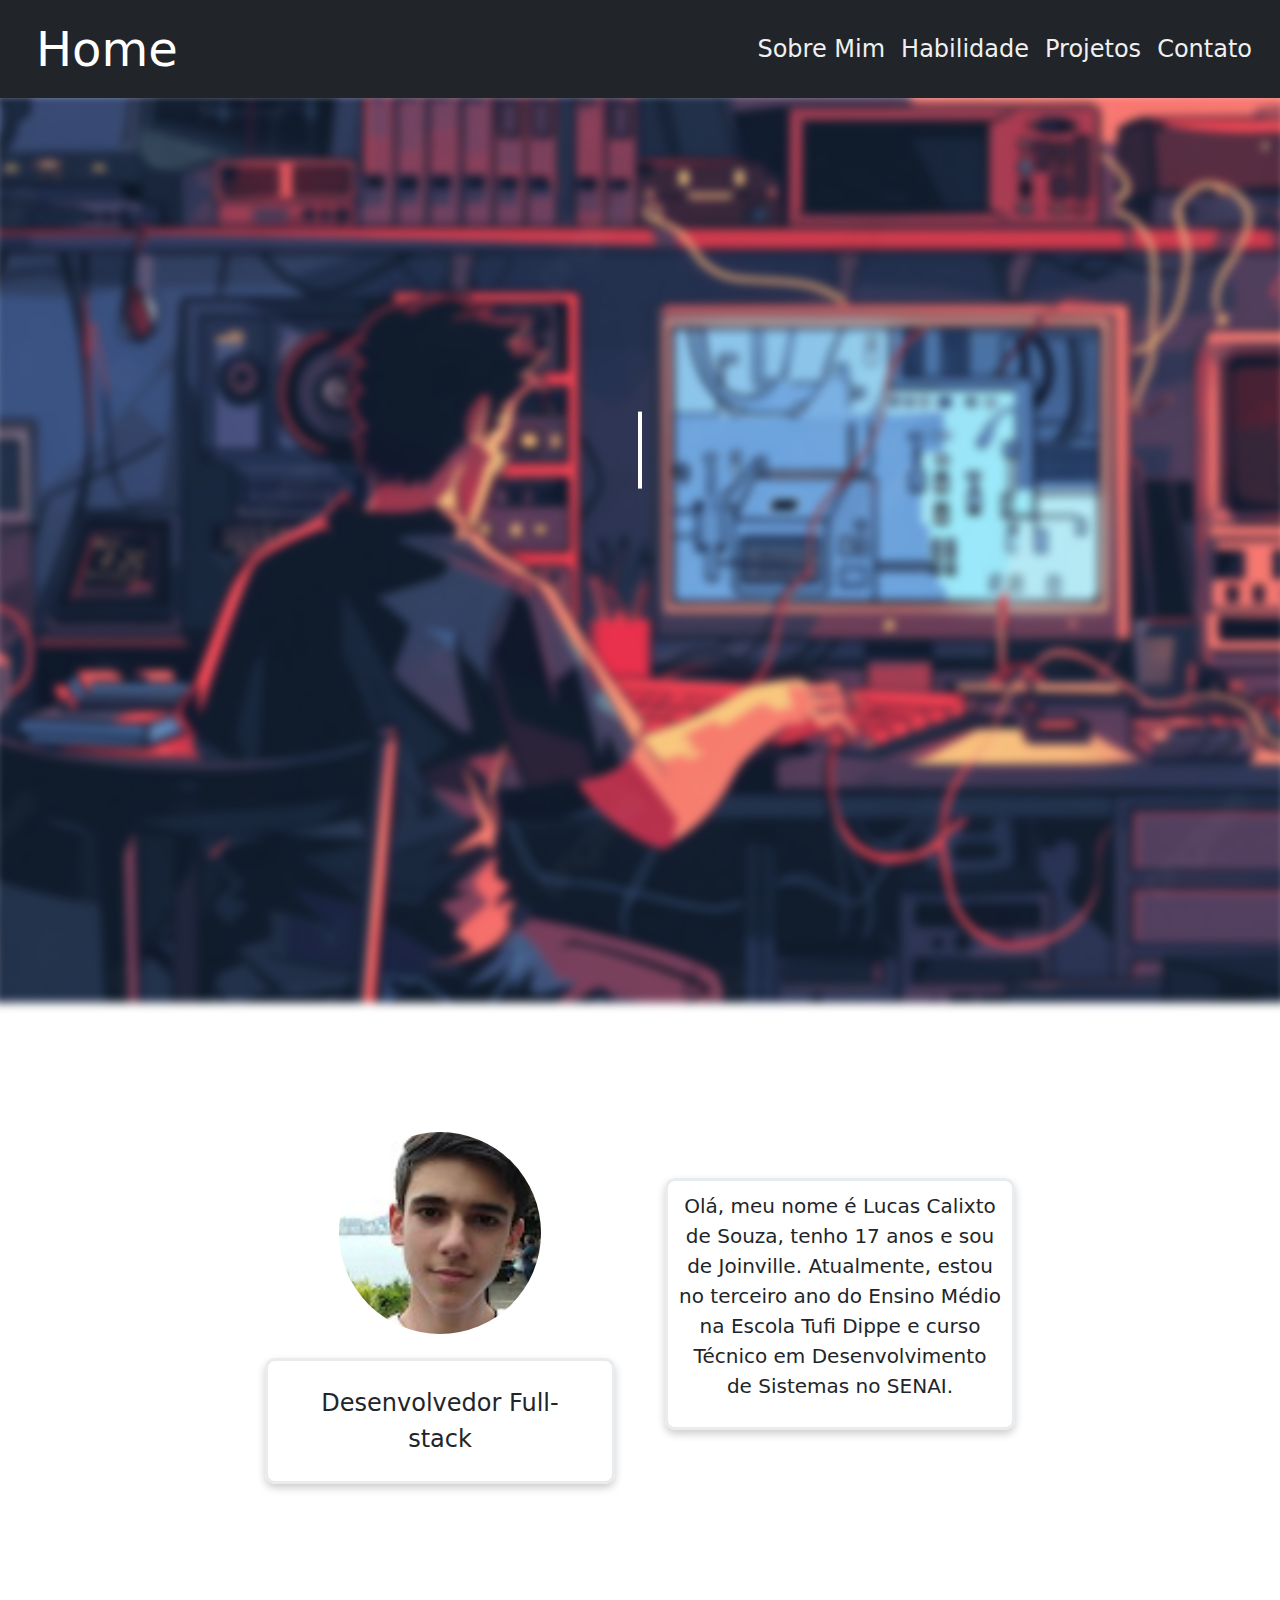
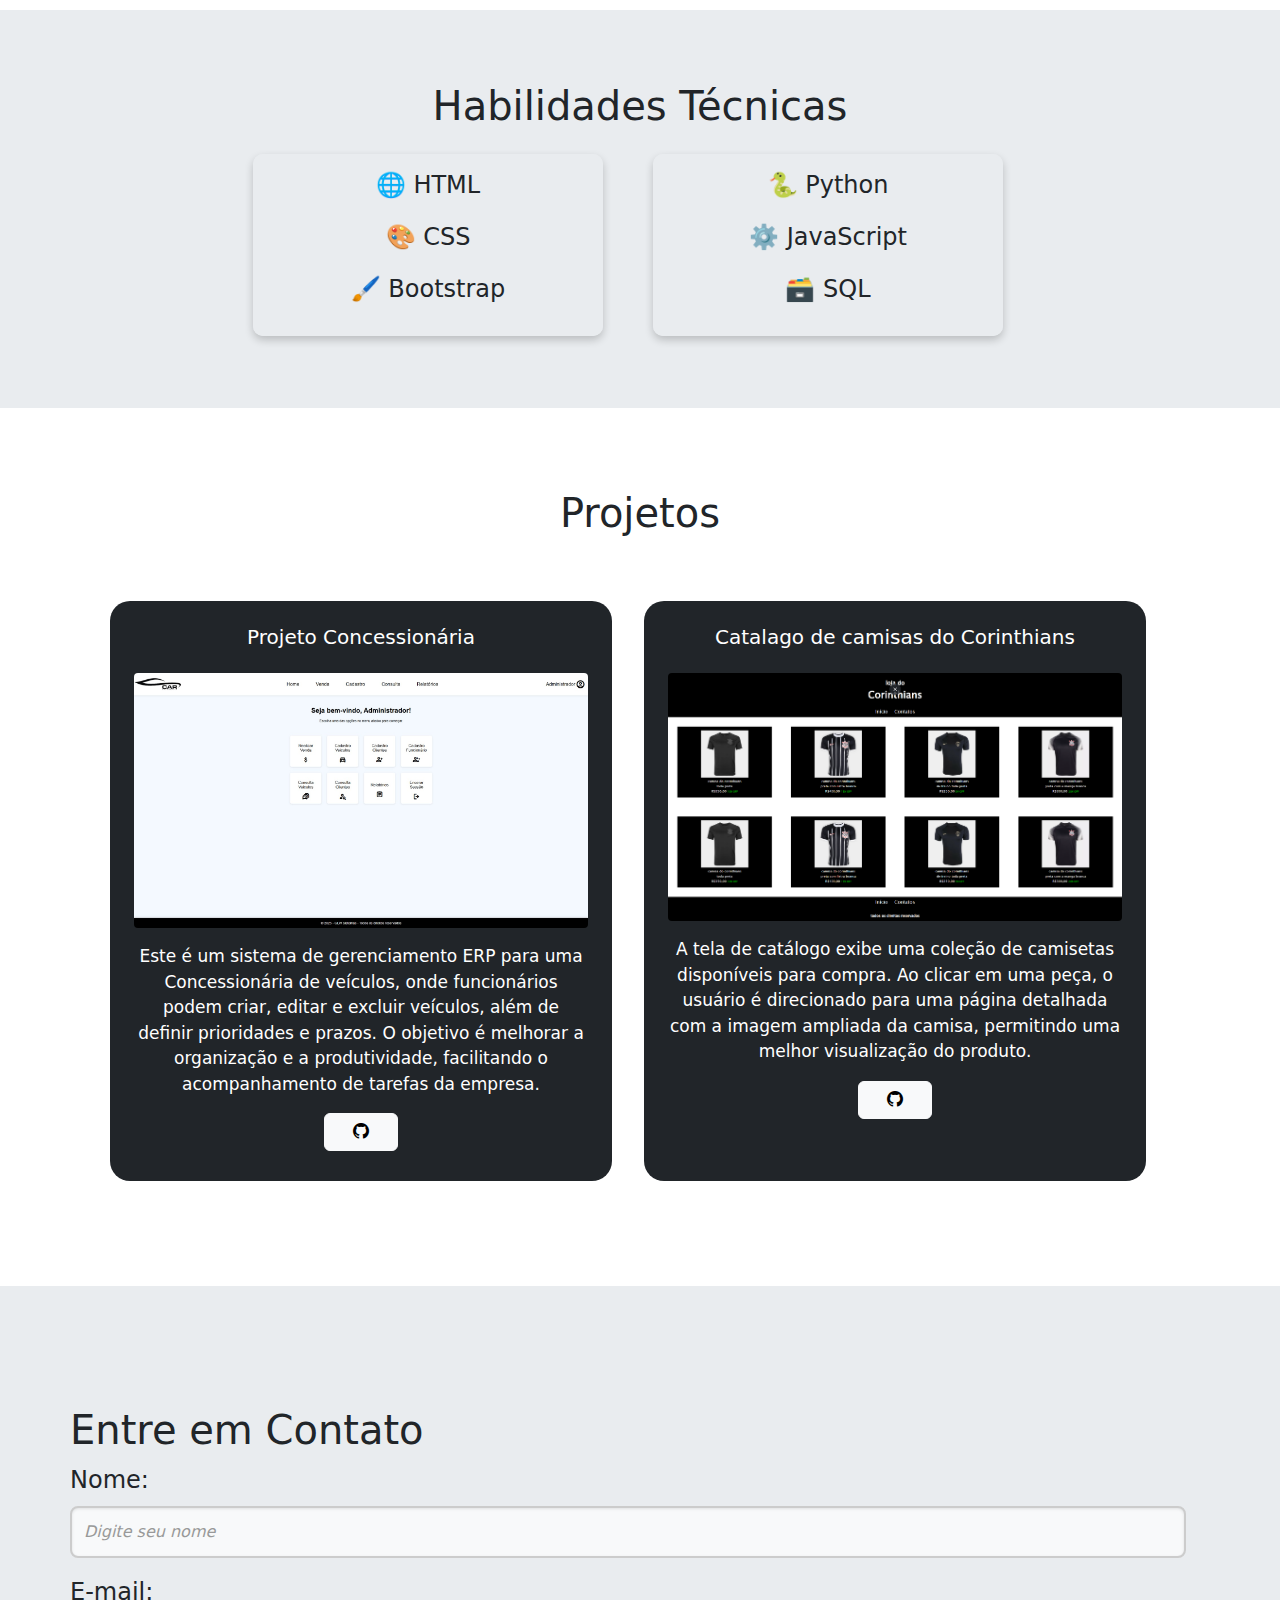
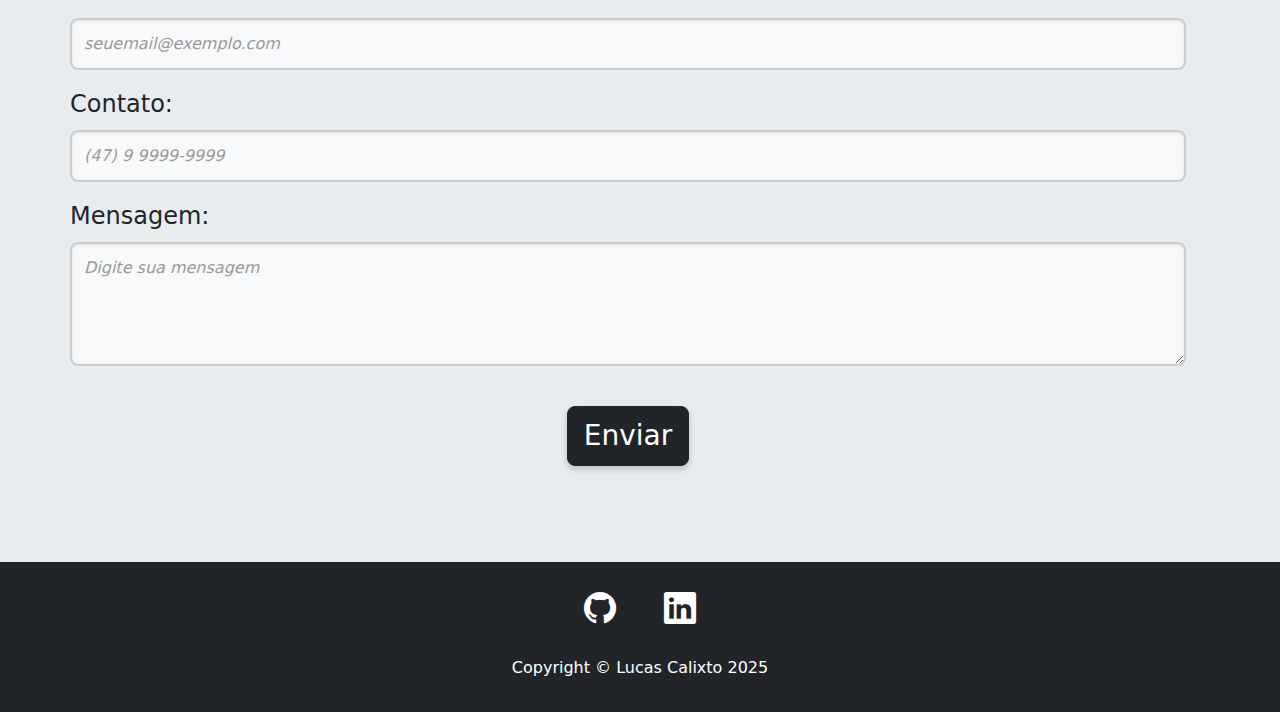
==== commit a77f0d69: "troca a ordem dos links de navegação no menu" ====
--- a/Curriculo/index.html
+++ b/Curriculo/index.html
@@ -30,13 +30,13 @@
             <a id="link" class="nav-link" href="#sobre">Sobre Mim</a>
           </li>
           <li class="nav-item">
+            <a id="link" class="nav-link" href="#habilidades">Habilidade</a>
+          </li>
+          <li class="nav-item">
             <a id="link" class="nav-link" href="#projetos">Projetos</a>
           </li>
           <li class="nav-item">
             <a id="link" class="nav-link" href="#contato">Contato</a>
-          </li>
-          <li class="nav-item">
-            <a id="link" class="nav-link" href="#habilidades">Habilidade</a>
           </li>
         </ul>
       </div>
